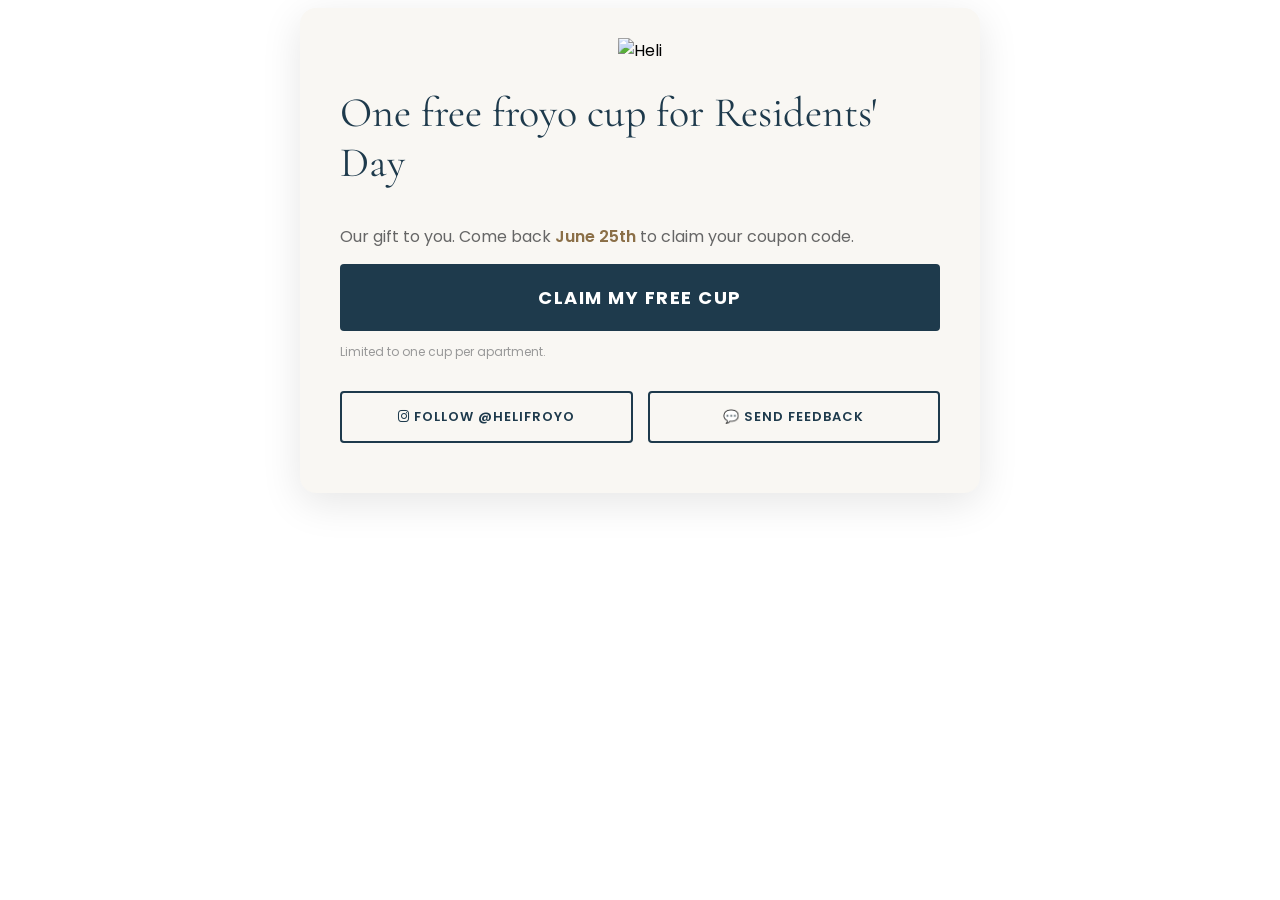
==== gio/index.html @ 7368ca88 "Rename index.html to gio/index.html" ====
<!DOCTYPE html>
<html lang="en">
<head>
    <meta charset="UTF-8">
    <meta name="viewport" content="width=device-width, initial-scale=1.0">
    <title>Claim Your Free Heli Cup - Residents' Day</title>
    <script src="https://cdn.tailwindcss.com"></script>
    <link href="https://cdnjs.cloudflare.com/ajax/libs/font-awesome/6.4.0/css/all.min.css" rel="stylesheet">
    <style>
        @import url('https://fonts.googleapis.com/css2?family=Cormorant+Garamond:wght@400;500;600;700&family=Poppins:wght@400;500;600;700&display=swap');

        * {
            font-family: 'Poppins', sans-serif;
        }

        h1, h2, h3, .heading {
            font-family: 'Cormorant Garamond', serif;
        }

        .striped-bg {
            background-image: url('striped-bg.png');
            background-size: cover;
            background-position: center;
            background-repeat: repeat;
        }

        .btn-primary {
            background-color: #1e3a4c;
            color: white;
            padding: 18px 40px;
            font-size: 16px;
            font-weight: 700;
            text-transform: uppercase;
            letter-spacing: 1.5px;
            transition: all 0.3s ease;
            border: none;
            cursor: pointer;
            border-radius: 4px;
            width: 100%;
            max-width: 100%;
        }

        .btn-primary:hover {
            background-color: #2a4f63;
            transform: translateY(-3px);
            box-shadow: 0 8px 20px rgba(30, 58, 76, 0.3);
        }

        .btn-secondary {
            background-color: transparent;
            color: #1e3a4c;
            padding: 14px 32px;
            font-size: 13px;
            font-weight: 600;
            text-transform: uppercase;
            letter-spacing: 1px;
            border: 2px solid #1e3a4c;
            cursor: pointer;
            transition: all 0.3s;
            border-radius: 4px;
            width: 100%;
        }

        .btn-secondary:hover {
            background-color: #1e3a4c;
            color: white;
        }

        .modal {
            display: none;
            position: fixed;
            z-index: 50;
            left: 0;
            top: 0;
            width: 100%;
            height: 100%;
            background-color: rgba(0, 0, 0, 0.5);
            animation: fadeIn 0.3s;
        }

        .modal.show {
            display: flex;
            align-items: center;
            justify-content: center;
        }

        @keyframes fadeIn {
            from { opacity: 0; }
            to { opacity: 1; }
        }

        @keyframes slideUp {
            from {
                opacity: 0;
                transform: translateY(30px);
            }
            to {
                opacity: 1;
                transform: translateY(0);
            }
        }

        @keyframes popIn {
            0% {
                opacity: 0;
                transform: scale(0.5);
            }
            50% {
                transform: scale(1.05);
            }
            100% {
                opacity: 1;
                transform: scale(1);
            }
        }

        .modal-content {
            background-color: white;
            padding: 40px;
            border-radius: 12px;
            width: 90%;
            max-width: 500px;
            box-shadow: 0 20px 60px rgba(0, 0, 0, 0.3);
            animation: slideUp 0.4s ease-out;
        }

        .thank-you-popup {
            position: fixed;
            top: 50%;
            left: 50%;
            transform: translate(-50%, -50%);
            z-index: 1000;
            animation: popIn 0.6s cubic-bezier(0.34, 1.56, 0.64, 1);
            display: none !important;
        }

        .thank-you-popup.show {
            display: flex !important;
        }

        .thank-you-card {
            background: linear-gradient(135deg, #1e3a4c 0%, #2a4f63 100%);
            color: white;
            padding: 50px;
            border-radius: 16px;
            text-align: center;
            max-width: 400px;
            box-shadow: 0 30px 80px rgba(30, 58, 76, 0.4);
        }

        .thank-you-card h2 {
            font-size: 48px;
            margin-bottom: 20px;
            color: white;
        }

        .thank-you-card p {
            font-size: 18px;
            line-height: 1.6;
            margin-bottom: 15px;
        }

        .thank-you-emoji {
            font-size: 60px;
            margin: 20px 0;
            display: block;
        }

        .form-group {
            margin-bottom: 20px;
        }

        .form-group label {
            display: block;
            margin-bottom: 8px;
            font-weight: 600;
            color: #1e3a4c;
            font-size: 14px;
        }

        .form-group input,
        .form-group textarea {
            width: 100%;
            padding: 12px;
            border: 2px solid #e0e0e0;
            border-radius: 6px;
            font-family: 'Poppins', sans-serif;
            font-size: 14px;
            transition: border-color 0.3s;
        }

        .form-group input:focus,
        .form-group textarea:focus {
            outline: none;
            border-color: #1e3a4c;
            box-shadow: 0 0 0 3px rgba(30, 58, 76, 0.1);
        }

        .checkbox-group {
            display: flex;
            align-items: flex-start;
            gap: 12px;
            margin-bottom: 20px;
        }

        .checkbox-group input[type="checkbox"] {
            width: 20px;
            height: 20px;
            margin-top: 2px;
            cursor: pointer;
        }

        .checkbox-group label {
            margin: 0;
            font-size: 13px;
            line-height: 1.5;
            cursor: pointer;
        }

        .star-rating {
            display: flex;
            gap: 15px;
            font-size: 40px;
            margin: 20px 0;
        }

        .star-rating input {
            display: none;
        }

        .star-rating label {
            cursor: pointer;
            color: #ccc;
            transition: color 0.2s;
            margin: 0;
        }

        .star-rating label:hover,
        .star-rating input:checked + label {
            color: #ffc107;
        }

        .modal-close {
            float: right;
            font-size: 28px;
            font-weight: bold;
            color: #aaa;
            cursor: pointer;
            border: none;
            background: none;
            padding: 0;
            width: 30px;
            height: 30px;
            display: flex;
            align-items: center;
            justify-content: center;
        }

        .modal-close:hover {
            color: #000;
        }

        .modal-title {
            font-family: 'Cormorant Garamond', serif;
            font-size: 32px;
            color: #1e3a4c;
            margin: 0 0 20px 0;
            clear: both;
        }

        .button-group {
            display: grid;
            grid-template-columns: 1fr 1fr;
            gap: 15px;
            margin-top: 30px;
        }

        .button-group.full {
            grid-template-columns: 1fr;
        }

        @media (max-width: 640px) {
            .button-group {
                grid-template-columns: 1fr;
            }

            .modal-content {
                padding: 30px 20px;
                width: 95%;
            }

            .thank-you-card {
                padding: 20px 16px !important;
                max-width: 85vw !important;
                width: 85vw;
            }

            .thank-you-card h2 {
                font-size: 26px !important;
                margin-bottom: 12px !important;
            }

            .thank-you-card p {
                font-size: 13px !important;
                line-height: 1.4 !important;
                margin-bottom: 10px !important;
            }

            .thank-you-emoji {
                font-size: 44px !important;
                margin: 10px 0 !important;
            }

            .thank-you-card .button-group {
                margin-top: 15px !important;
                gap: 8px !important;
            }

            .thank-you-card .btn-secondary {
                padding: 10px 16px !important;
                font-size: 11px !important;
            }
        }

        .hero-heading {
            font-size: 42px;
            color: #1e3a4c;
            font-weight: 400;
            line-height: 1.2;
            font-family: 'Cormorant Garamond', serif;
        }

        .subheading {
            font-size: 16px;
            color: #666;
            line-height: 1.6;
            margin-bottom: 15px;
        }

        .highlight {
            color: #8b6f47;
            font-weight: 600;
        }

        .restrictions {
            background-color: #f5f5f5;
            padding: 20px;
            border-radius: 8px;
            margin: 20px 0;
            font-size: 13px;
            color: #555;
            line-height: 1.6;
        }

        .restrictions strong {
            color: #1e3a4c;
        }

        .content-box {
            background-color: #f9f7f3;
            border-radius: 16px;
            padding: 30px 40px 50px 40px;
            max-width: 600px;
            margin: 0 auto;
            box-shadow: 0 10px 40px rgba(0, 0, 0, 0.1);
        }

        .logo-container {
            display: flex;
            justify-content: center;
            align-items: center;
            margin-bottom: -10px;
            width: 100%;
        }

        .logo-container img {
            height: auto;
            max-width: 100%;
            max-height: 160px;
            display: block;
            object-fit: contain;
        }

        @media (max-width: 640px) {
            .content-box {
                padding: 40px 25px;
                border-radius: 12px;
            }

            .logo-container {
                margin-bottom: 30px;
            }

            .logo-container img {
                height: 100px;
            }
        }
    </style>
</head>
<body class="bg-white">
    <!-- Main Section -->
    <section class="striped-bg py-16 px-4 sm:py-24 sm:px-0">
        <div class="content-box">
            <!-- Logo -->
            <div class="logo-container">
                <img src="logo.png" alt="Heli">
            </div>

            <!-- Content -->
            <div class="text-center">
                <h1 class="hero-heading mb-6">
                    One free froyo cup for Residents' Day
                </h1>

                <p class="subheading mb-6">
                    Our gift to you. Come back <span class="highlight">June 25th</span> to claim your coupon code.
                </p>

                <div id="claimButtonContainer">
                    <button class="btn-primary mb-6" onclick="openClaimModal()" style="font-size: 18px; padding: 20px 40px;">
                        Claim My Free Cup
                    </button>
                    <p style="font-size: 12px; color: #999; line-height: 1.5; margin-bottom: 30px;">
                        Limited to one cup per apartment.
                    </p>
                </div>

                <div id="comingSoonContainer" style="display: none; margin-bottom: 30px;">
                    <p style="font-size: 13px; color: #999; line-height: 1.6;">
                        *Limited to one free cup per apartment.
                    </p>
                </div>

                <div class="button-group">
                    <button class="btn-secondary" onclick="window.open('https://instagram.com/helifroyo', '_blank')">
                        <i class="fab fa-instagram"></i> Follow @helifroyo
                    </button>
                    <button class="btn-secondary" onclick="openFeedbackModal()">
                        💬 Send Feedback
                    </button>
                </div>
            </div>
        </div>
    </section>

    <!-- Claim Cup Modal -->
    <div id="claimModal" class="modal">
        <div class="modal-content">
            <button class="modal-close" onclick="closeClaimModal()">&times;</button>
            <h2 class="modal-title">Free Froyo Cup On Us!</h2>
            <p class="subheading" style="margin-bottom: 25px; font-size: 14px;">Enter your details below so we can reserve your Residents' Day coupon code.</p>
            <form id="claimForm" onsubmit="handleClaimSubmit(event)">
                <div class="form-group">
                    <label for="name">Name *</label>
                    <input type="text" id="name" name="name" required>
                </div>

                <div class="form-group">
                    <label for="apartment">Apartment Number *</label>
                    <input type="text" id="apartment" name="apartment" required>
                </div>

                <div class="form-group">
                    <label for="email">Email *</label>
                    <input type="email" id="email" name="email" required>
                </div>

                <div class="form-group">
                    <label for="phone">Phone</label>
                    <input type="tel" id="phone" name="phone" placeholder="(555) 123-4567">
                </div>

                <div class="checkbox-group">
                    <input type="checkbox" id="consent" name="consent" required>
                    <label for="consent">
                        Yes, send me my coupon code and future Heli updates by email or text.
                        <span style="display: block; font-style: italic; color: #999; font-size: 12px; margin-top: 5px;">You can opt out anytime. Your code will be valid for one free cup only.</span>
                    </label>
                </div>

                <button type="submit" class="btn-primary">Reserve My Free Cup</button>

                <p style="font-size: 12px; color: #999; line-height: 1.5; margin-top: 20px;">
                    Limited to one free cup per apartment. Coupon codes will be sent on June 25th and will be valid for one week.
                </p>
            </form>
        </div>
    </div>

    <!-- Feedback Modal -->
    <div id="feedbackModal" class="modal">
        <div class="modal-content">
            <button class="modal-close" onclick="closeFeedbackModal()">&times;</button>
            <h2 class="modal-title">Help Us Get Better</h2>
            <form id="feedbackForm" onsubmit="handleFeedbackSubmit(event)">
                <div class="form-group">
                    <label>How would you rate Heli? *</label>
                    <div class="star-rating" id="starRating">
                        <input type="radio" id="star5" name="rating" value="5" required>
                        <label for="star5">★</label>
                        <input type="radio" id="star4" name="rating" value="4">
                        <label for="star4">★</label>
                        <input type="radio" id="star3" name="rating" value="3">
                        <label for="star3">★</label>
                        <input type="radio" id="star2" name="rating" value="2">
                        <label for="star2">★</label>
                        <input type="radio" id="star1" name="rating" value="1">
                        <label for="star1">★</label>
                    </div>
                </div>

                <div class="form-group">
                    <label for="comment">Your Feedback</label>
                    <textarea id="comment" name="comment" rows="4" placeholder="What did you love? What could we improve?"></textarea>
                </div>

                <div class="form-group">
                    <label for="feedbackEmail">Email *</label>
                    <input type="email" id="feedbackEmail" name="feedbackEmail" required>
                </div>

                <button type="submit" class="btn-primary">Send Feedback</button>
            </form>
        </div>
    </div>

    <!-- Thank You Popup - Claim -->
    <div id="thankYouPopup" class="thank-you-popup">
        <div class="thank-you-card">
            <span class="thank-you-emoji">🎉</span>
            <h2>You're on the list</h2>
            <p>Your free Heli cup has been reserved.</p>
            <p style="font-size: 14px; margin-top: 20px; line-height: 1.6;">
                We'll send your coupon code on Residents' Day, June 25th. Once you receive it, enter the code at the Heli machine to enjoy your free cup.
            </p>
            <p style="font-size: 14px; margin-top: 15px;">
                See you soon by the machine.
            </p>
            <div class="button-group" style="margin-top: 30px; gap: 10px;">
                <button class="btn-secondary" style="background-color: rgba(255,255,255,0.2); color: white; border-color: white;" onclick="window.open('https://instagram.com/helifroyo', '_blank')">
                    <i class="fab fa-instagram"></i> Follow @helifroyo
                </button>
                <button class="btn-secondary" style="background-color: rgba(255,255,255,0.2); color: white; border-color: white;" onclick="openFeedbackModal()">
                    💬 Leave Feedback
                </button>
            </div>
        </div>
    </div>

    <!-- Thank You Popup - Feedback -->
    <div id="feedbackThankYouPopup" class="thank-you-popup">
        <div class="thank-you-card">
            <span class="thank-you-emoji">❤️</span>
            <h2>Thank You!</h2>
            <p>Your feedback means everything to us.</p>
            <p>It's how we bring you the best Greek frozen yogurt, every time.</p>
        </div>
    </div>

    <script>
        // Check if claims are open (June 25th or later)
        const CLAIMS_OPEN_DATE = new Date(2026, 5, 25); // June 25, 2026 (month is 0-indexed)
        const today = new Date();
        today.setHours(0, 0, 0, 0);

        const isClaimsOpen = today >= CLAIMS_OPEN_DATE;

        // Show/hide appropriate content based on date
        if (isClaimsOpen) {
            document.getElementById('claimButtonContainer').style.display = 'block';
            document.getElementById('comingSoonContainer').style.display = 'none';
        } else {
            document.getElementById('claimButtonContainer').style.display = 'none';
            document.getElementById('comingSoonContainer').style.display = 'block';
        }

        // Google Forms - Claims Form
        const CLAIM_FORM_URL = 'https://docs.google.com/forms/d/e/1FAIpQLScuJeNz5xwPDkWX9hBqFyPaBV0wCf5IxqwB7SBuXdMpHwwGRg/formResponse';

        // Google Forms - Feedback Form
        const FEEDBACK_FORM_URL = 'https://docs.google.com/forms/d/e/1FAIpQLSfdZE4dZcW2EuP_e2PwzAIAOdNU1X1fu0-jY1BZ8DWP_BuUoQ/formResponse';

        // Modal Functions
        function openClaimModal() {
            document.getElementById('claimModal').classList.add('show');
            document.body.style.overflow = 'hidden';
        }

        function closeClaimModal() {
            document.getElementById('claimModal').classList.remove('show');
            document.body.style.overflow = 'auto';
            document.getElementById('claimForm').reset();
        }

        function openFeedbackModal() {
            document.getElementById('feedbackModal').classList.add('show');
            document.body.style.overflow = 'hidden';
        }

        function closeFeedbackModal() {
            document.getElementById('feedbackModal').classList.remove('show');
            document.body.style.overflow = 'auto';
            document.getElementById('feedbackForm').reset();
        }

        // Close modal when clicking outside
        window.onclick = function(event) {
            let claimModal = document.getElementById('claimModal');
            let feedbackModal = document.getElementById('feedbackModal');

            if (event.target == claimModal) {
                closeClaimModal();
            }
            if (event.target == feedbackModal) {
                closeFeedbackModal();
            }
        }

        // Form Submissions
        function handleClaimSubmit(event) {
            event.preventDefault();

            const formData = new FormData(document.getElementById('claimForm'));
            const data = {
                'entry.876818892': formData.get('name'),
                'entry.1240160696': formData.get('apartment'),
                'entry.2127206558': formData.get('email'),
                'entry.385193803': formData.get('phone') || '',
                'entry.2032772615': formData.get('consent') ? 'Yes' : 'No'
            };

            // Send to Google Sheets via fetch
            fetch(CLAIM_FORM_URL, {
                method: 'POST',
                mode: 'no-cors',
                headers: {
                    'Content-Type': 'application/x-www-form-urlencoded'
                },
                body: new URLSearchParams(data)
            }).then(() => {
                showThankYouPopup('thankYouPopup', 'claimModal');
            }).catch(error => {
                console.log('Data submitted (cors mode):', data);
                showThankYouPopup('thankYouPopup', 'claimModal');
            });
        }

        function handleFeedbackSubmit(event) {
            event.preventDefault();

            const formData = new FormData(document.getElementById('feedbackForm'));
            const data = {
                'entry.1386650122': formData.get('rating'),
                'entry.588368669': formData.get('comment') || '',
                'entry.1476033335': formData.get('feedbackEmail')
            };

            console.log('Submitting feedback:', data);
            console.log('Form URL:', FEEDBACK_FORM_URL);

            fetch(FEEDBACK_FORM_URL, {
                method: 'POST',
                mode: 'no-cors',
                headers: {
                    'Content-Type': 'application/x-www-form-urlencoded'
                },
                body: new URLSearchParams(data)
            }).then(response => {
                console.log('Feedback submission successful');
                showThankYouPopup('feedbackThankYouPopup', 'feedbackModal');
            }).catch(error => {
                console.log('Feedback submission error:', error);
                console.log('Data:', data);
                showThankYouPopup('feedbackThankYouPopup', 'feedbackModal');
            });
        }

        function showThankYouPopup(popupId, modalToClose) {
            // Close the form modal
            document.getElementById(modalToClose).classList.remove('show');
            document.body.style.overflow = 'auto';

            // Show thank you popup
            const popup = document.getElementById(popupId);
            popup.classList.add('show');

            // Auto-hide after 8 seconds
            setTimeout(() => {
                popup.classList.remove('show');

                // Reset forms
                if (modalToClose === 'claimModal') {
                    document.getElementById('claimForm').reset();
                } else {
                    document.getElementById('feedbackForm').reset();
                }
            }, 8000);
        }

        // Star rating interaction
        const starLabels = document.querySelectorAll('#starRating label');
        starLabels.forEach(label => {
            label.addEventListener('click', function() {
                // Visual feedback
            });
        });
    </script>
</body>
</html>
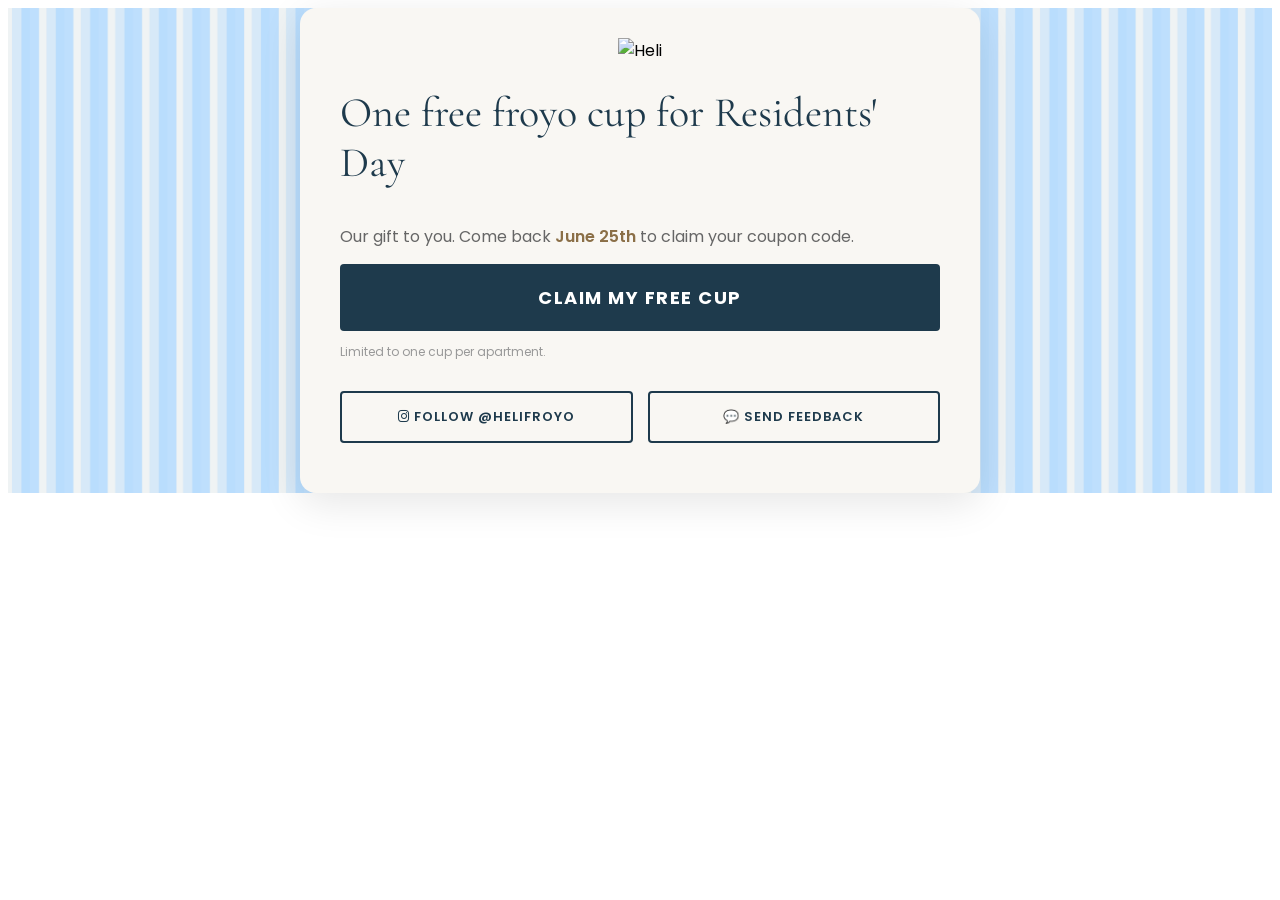
==== commit d0e645c4: "Add files via upload" ====
--- a/gio/index.html
+++ b/gio/index.html
@@ -531,7 +531,7 @@
             <h2>You're on the list</h2>
             <p>Your free Heli cup has been reserved.</p>
             <p style="font-size: 14px; margin-top: 20px; line-height: 1.6;">
-                We'll send your coupon code on Residents' Day, June 25th. Once you receive it, enter the code at the Heli machine to enjoy your free cup.
+                Check your email — your coupon code is on its way. Enter it at the Heli machine to enjoy your free Greek frozen yogurt.
             </p>
             <p style="font-size: 14px; margin-top: 15px;">
                 See you soon by the machine.
@@ -577,6 +577,9 @@
         // Google Forms - Claims Form
         const CLAIM_FORM_URL = 'https://docs.google.com/forms/d/e/1FAIpQLScuJeNz5xwPDkWX9hBqFyPaBV0wCf5IxqwB7SBuXdMpHwwGRg/formResponse';
 
+        // Apps Script — sends formatted confirmation email immediately on submission
+        const APPS_SCRIPT_URL = 'https://script.google.com/macros/s/AKfycbxxDg0S5l9h8YN3bs0buT8rsFo3kTCFvhYq_2dQWusZjNDaewIwLizdWkA0JTnyMcUOdQ/exec';
+
         // Google Forms - Feedback Form
         const FEEDBACK_FORM_URL = 'https://docs.google.com/forms/d/e/1FAIpQLSfdZE4dZcW2EuP_e2PwzAIAOdNU1X1fu0-jY1BZ8DWP_BuUoQ/formResponse';
 
@@ -621,28 +624,35 @@
             event.preventDefault();
 
             const formData = new FormData(document.getElementById('claimForm'));
-            const data = {
-                'entry.876818892': formData.get('name'),
-                'entry.1240160696': formData.get('apartment'),
-                'entry.2127206558': formData.get('email'),
-                'entry.385193803': formData.get('phone') || '',
-                'entry.2032772615': formData.get('consent') ? 'Yes' : 'No'
-            };
-
-            // Send to Google Sheets via fetch
+            const name      = formData.get('name');
+            const email     = formData.get('email');
+            const apartment = formData.get('apartment');
+            const phone     = formData.get('phone') || '';
+            const consent   = formData.get('consent') ? 'Yes' : 'No';
+
+            // 1. Save to Google Sheets via Google Forms
             fetch(CLAIM_FORM_URL, {
                 method: 'POST',
                 mode: 'no-cors',
-                headers: {
-                    'Content-Type': 'application/x-www-form-urlencoded'
-                },
-                body: new URLSearchParams(data)
-            }).then(() => {
-                showThankYouPopup('thankYouPopup', 'claimModal');
-            }).catch(error => {
-                console.log('Data submitted (cors mode):', data);
-                showThankYouPopup('thankYouPopup', 'claimModal');
+                headers: { 'Content-Type': 'application/x-www-form-urlencoded' },
+                body: new URLSearchParams({
+                    'entry.876818892': name,
+                    'entry.1240160696': apartment,
+                    'entry.2127206558': email,
+                    'entry.385193803': phone,
+                    'entry.2032772615': consent
+                })
             });
+
+            // 2. Send formatted confirmation email via Apps Script
+            fetch(APPS_SCRIPT_URL, {
+                method: 'POST',
+                headers: { 'Content-Type': 'application/x-www-form-urlencoded' },
+                body: new URLSearchParams({ name, email, apartment, phone })
+            }).catch(err => console.warn('Email script error:', err));
+
+            // 3. Show thank-you popup immediately
+            showThankYouPopup('thankYouPopup', 'claimModal');
         }
 
         function handleFeedbackSubmit(event) {
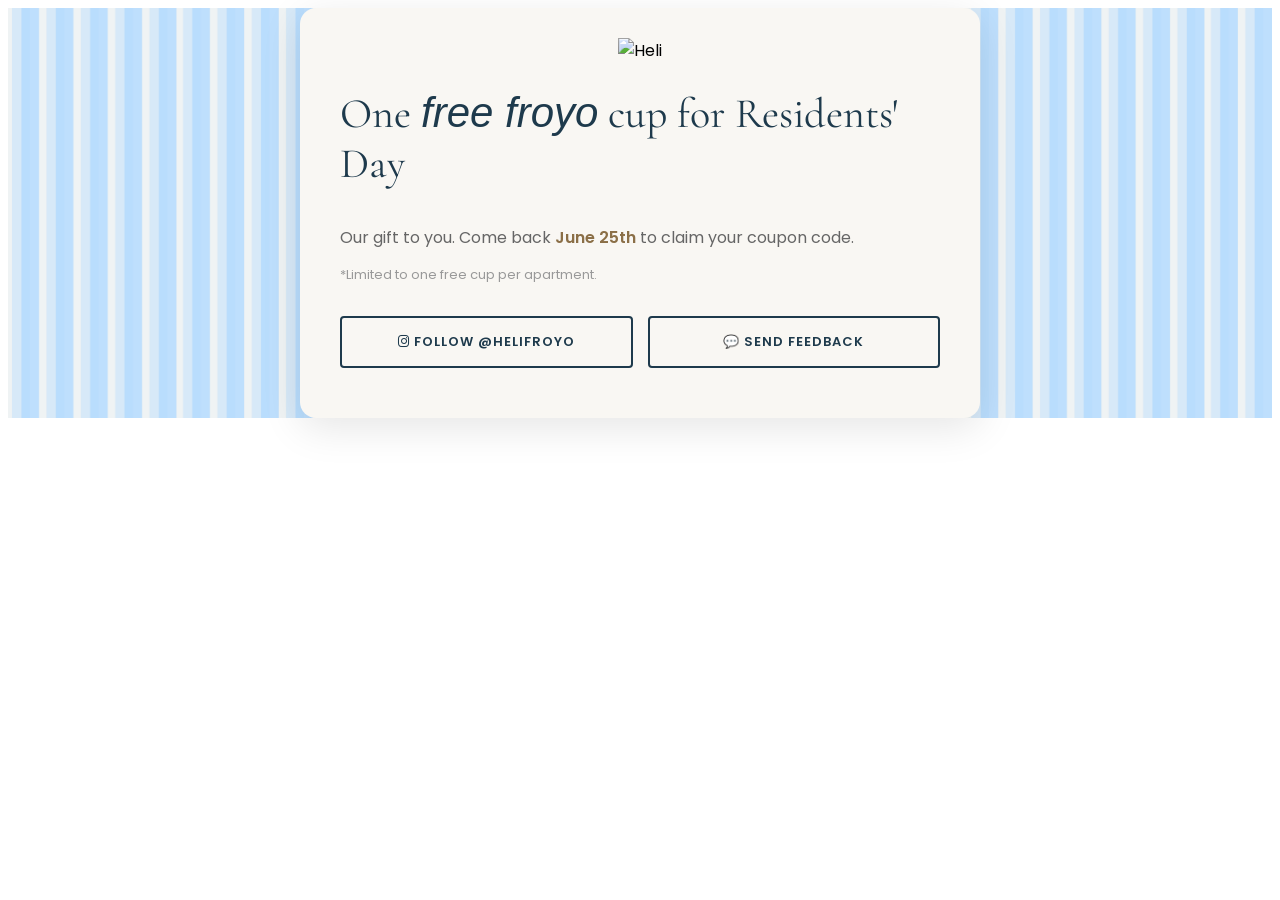
==== commit 1109bc15: "free froyo fix.html" ====
--- a/gio/index.html
+++ b/gio/index.html
@@ -409,7 +409,7 @@
             <!-- Content -->
             <div class="text-center">
                 <h1 class="hero-heading mb-6">
-                    One free froyo cup for Residents' Day
+                    One <em>free froyo</em> cup for Residents' Day
                 </h1>
 
                 <p class="subheading mb-6">
@@ -448,7 +448,7 @@
         <div class="modal-content">
             <button class="modal-close" onclick="closeClaimModal()">&times;</button>
             <h2 class="modal-title">Free Froyo Cup On Us!</h2>
-            <p class="subheading" style="margin-bottom: 25px; font-size: 14px;">Enter your details below so we can reserve your Residents' Day coupon code.</p>
+            <p class="subheading" style="margin-bottom: 25px; font-size: 14px;">Enter your details below so we can send you your Residents' Day coupon code.</p>
             <form id="claimForm" onsubmit="handleClaimSubmit(event)">
                 <div class="form-group">
                     <label for="name">Name *</label>
@@ -478,7 +478,7 @@
                     </label>
                 </div>
 
-                <button type="submit" class="btn-primary">Reserve My Free Cup</button>
+                <button type="submit" class="btn-primary">Get My Free Cup</button>
 
                 <p style="font-size: 12px; color: #999; line-height: 1.5; margin-top: 20px;">
                     Limited to one free cup per apartment. Coupon codes will be sent on June 25th and will be valid for one week.
@@ -536,6 +536,9 @@
             <p style="font-size: 14px; margin-top: 15px;">
                 See you soon by the machine.
             </p>
+            <p style="font-size: 12px; margin-top: 10px; opacity: 0.75;">
+                Don't see the email? Check your spam folder.
+            </p>
             <div class="button-group" style="margin-top: 30px; gap: 10px;">
                 <button class="btn-secondary" style="background-color: rgba(255,255,255,0.2); color: white; border-color: white;" onclick="window.open('https://instagram.com/helifroyo', '_blank')">
                     <i class="fab fa-instagram"></i> Follow @helifroyo
@@ -558,12 +561,13 @@
     </div>
 
     <script>
-        // Check if claims are open (June 25th or later)
-        const CLAIMS_OPEN_DATE = new Date(2026, 5, 25); // June 25, 2026 (month is 0-indexed)
+        // Claims open June 25, 2026 and close after that day (month is 0-indexed)
+        const CLAIMS_OPEN_DATE  = new Date(2026, 5, 25); // June 25, 2026
+        const CLAIMS_CLOSE_DATE = new Date(2026, 5, 26); // June 26, 2026
         const today = new Date();
         today.setHours(0, 0, 0, 0);
 
-        const isClaimsOpen = today >= CLAIMS_OPEN_DATE;
+        const isClaimsOpen = today >= CLAIMS_OPEN_DATE && today < CLAIMS_CLOSE_DATE;
 
         // Show/hide appropriate content based on date
         if (isClaimsOpen) {
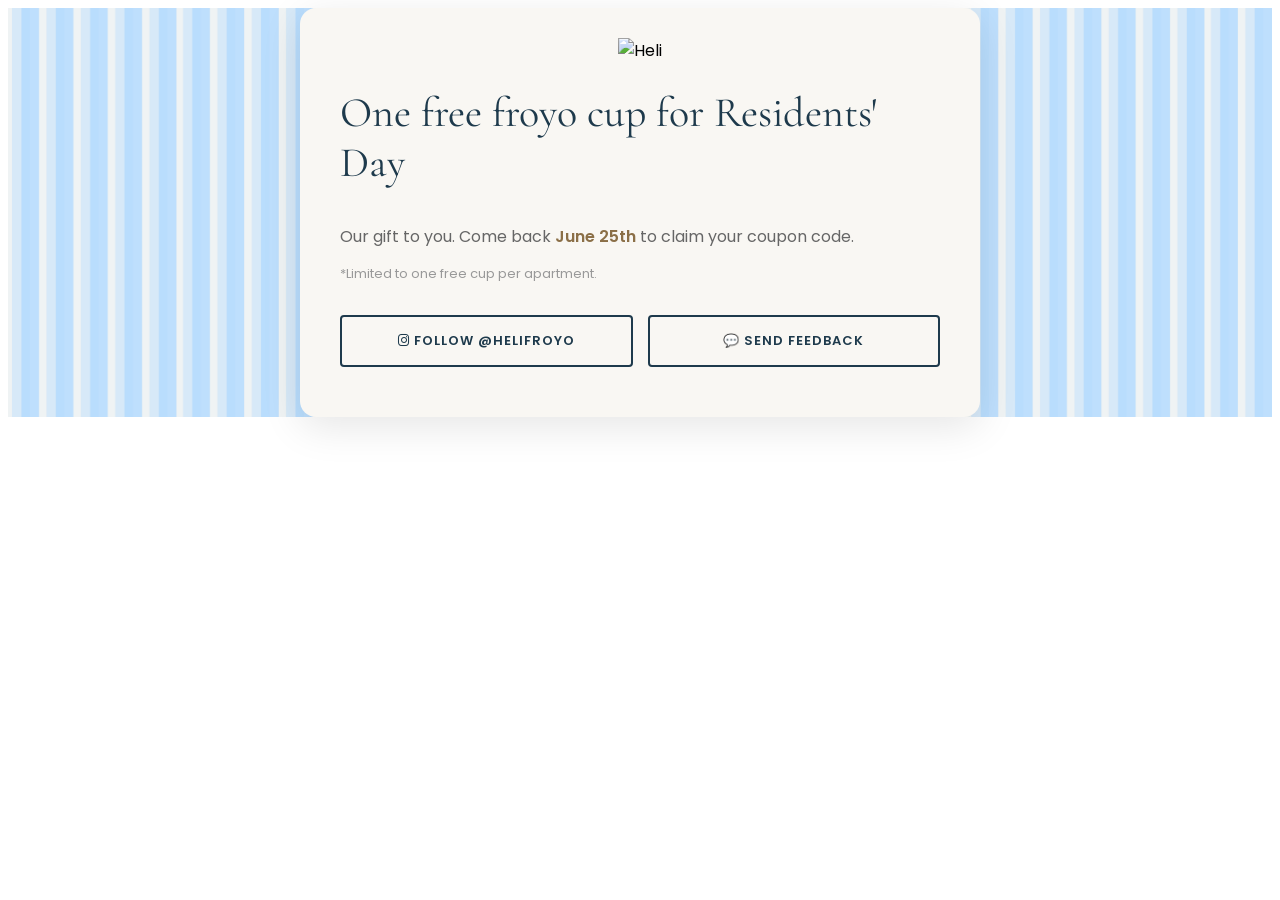
==== commit 2ab3b4e0: "fixed "free froyo" again.html" ====
--- a/gio/index.html
+++ b/gio/index.html
@@ -409,7 +409,7 @@
             <!-- Content -->
             <div class="text-center">
                 <h1 class="hero-heading mb-6">
-                    One <em>free froyo</em> cup for Residents' Day
+                    One free froyo cup for Residents' Day
                 </h1>
 
                 <p class="subheading mb-6">
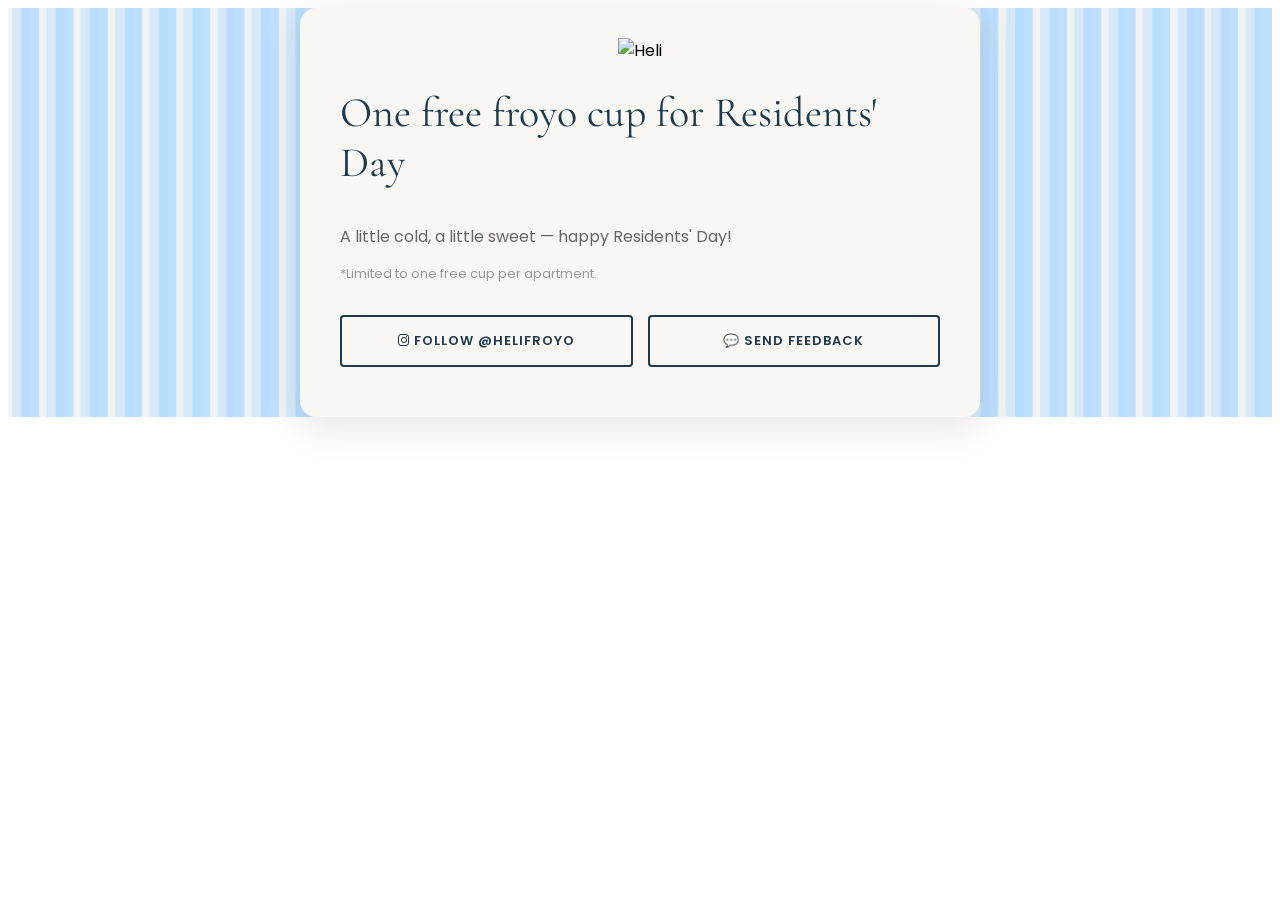
==== commit 131c92d1: "Update for June 25th message.html" ====
--- a/gio/index.html
+++ b/gio/index.html
@@ -413,7 +413,7 @@
                 </h1>
 
                 <p class="subheading mb-6">
-                    Our gift to you. Come back <span class="highlight">June 25th</span> to claim your coupon code.
+                    A little cold, a little sweet — happy Residents' Day!
                 </p>
 
                 <div id="claimButtonContainer">
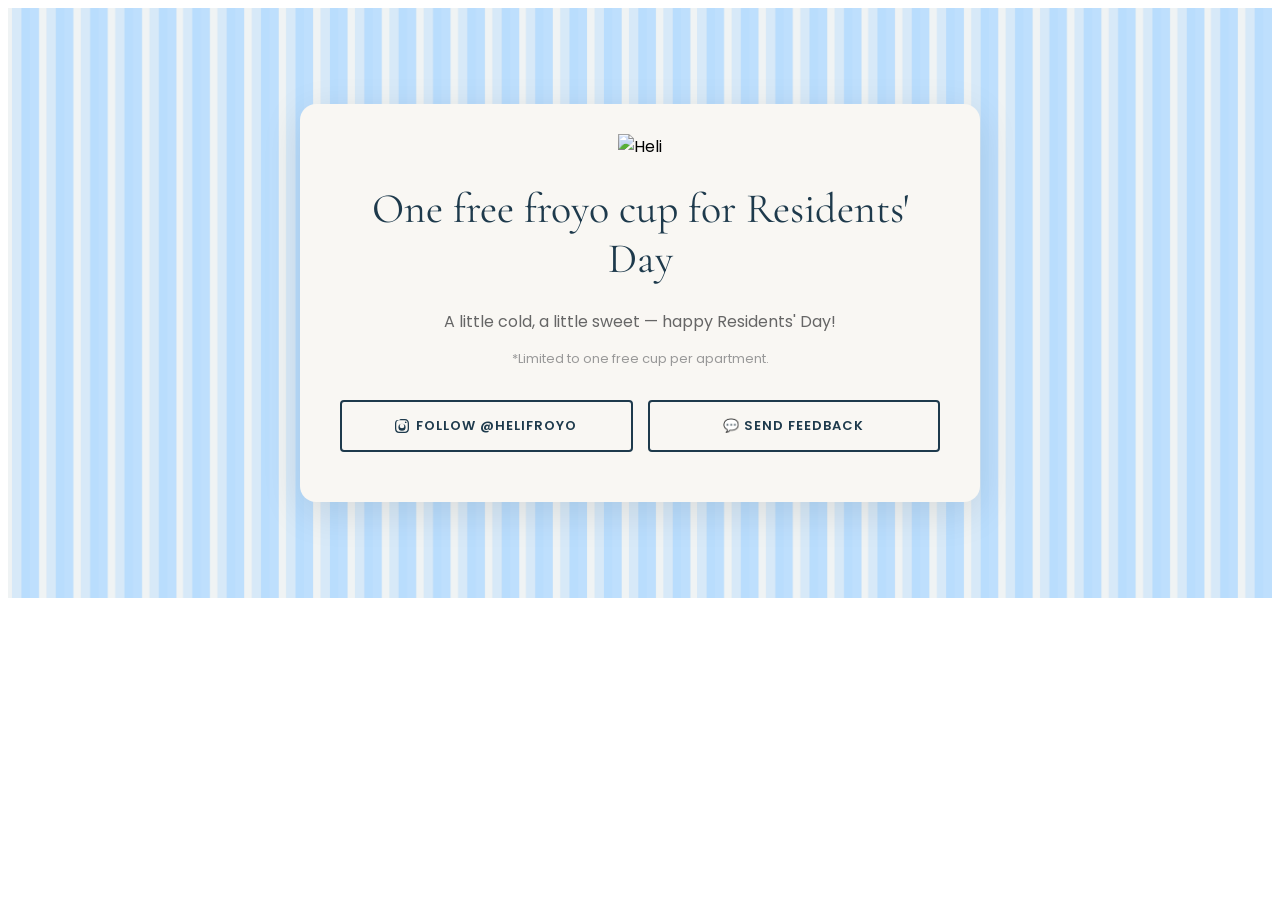
==== commit d9406320: "Add files via upload" ====
--- a/gio/index.html
+++ b/gio/index.html
@@ -4,10 +4,20 @@
     <meta charset="UTF-8">
     <meta name="viewport" content="width=device-width, initial-scale=1.0">
     <title>Claim Your Free Heli Cup - Residents' Day</title>
-    <script src="https://cdn.tailwindcss.com"></script>
-    <link href="https://cdnjs.cloudflare.com/ajax/libs/font-awesome/6.4.0/css/all.min.css" rel="stylesheet">
+    <link rel="preconnect" href="https://fonts.googleapis.com">
+    <link rel="preconnect" href="https://fonts.gstatic.com" crossorigin>
+    <link href="https://fonts.googleapis.com/css2?family=Cormorant+Garamond:wght@400;500;600;700&family=Poppins:wght@400;500;600;700&display=swap" rel="stylesheet">
     <style>
-        @import url('https://fonts.googleapis.com/css2?family=Cormorant+Garamond:wght@400;500;600;700&family=Poppins:wght@400;500;600;700&display=swap');
+        /* Tailwind utility replacements */
+        body { background-color: #ffffff; }
+        .text-center { text-align: center; }
+        .mb-6 { margin-bottom: 1.5rem; }
+        .py-16 { padding-top: 4rem; padding-bottom: 4rem; }
+        .px-4 { padding-left: 1rem; padding-right: 1rem; }
+        @media (min-width: 640px) {
+            .sm-py-24 { padding-top: 6rem; padding-bottom: 6rem; }
+            .sm-px-0  { padding-left: 0; padding-right: 0; }
+        }
 
         * {
             font-family: 'Poppins', sans-serif;
@@ -399,7 +409,7 @@
 </head>
 <body class="bg-white">
     <!-- Main Section -->
-    <section class="striped-bg py-16 px-4 sm:py-24 sm:px-0">
+    <section class="striped-bg py-16 px-4 sm-py-24 sm-px-0">
         <div class="content-box">
             <!-- Logo -->
             <div class="logo-container">
@@ -433,7 +443,7 @@
 
                 <div class="button-group">
                     <button class="btn-secondary" onclick="window.open('https://instagram.com/helifroyo', '_blank')">
-                        <i class="fab fa-instagram"></i> Follow @helifroyo
+                        <svg xmlns="http://www.w3.org/2000/svg" width="14" height="14" viewBox="0 0 24 24" fill="currentColor" style="vertical-align:middle;margin-right:3px"><path d="M12 2.163c3.204 0 3.584.012 4.85.07 3.252.148 4.771 1.691 4.919 4.919.058 1.265.069 1.645.069 4.849 0 3.205-.012 3.584-.069 4.849-.149 3.225-1.664 4.771-4.919 4.919-1.266.058-1.644.07-4.85.07-3.204 0-3.584-.012-4.849-.07-3.26-.149-4.771-1.699-4.919-4.92-.058-1.265-.07-1.644-.07-4.849 0-3.204.013-3.583.07-4.849.149-3.227 1.664-4.771 4.919-4.919C8.333.014 8.741 0 12 0zm0 0c-3.259 0-3.667.014-4.947.072C2.695.272.273 2.69.073 7.052.014 8.333 0 8.741 0 12c0 3.259.014 3.668.072 4.948.2 4.358 2.618 6.78 6.98 6.98C8.333 23.986 8.741 24 12 24c3.259 0 3.668-.014 4.948-.072 4.354-.2 6.782-2.618 6.979-6.98.059-1.28.073-1.689.073-4.948 0-3.259-.014-3.667-.072-4.947-.196-4.354-2.617-6.78-6.979-6.98C15.668.014 15.259 0 12 0zm0 5.838a6.162 6.162 0 100 12.324 6.162 6.162 0 000-12.324zM12 16a4 4 0 110-8 4 4 0 010 8zm6.406-11.845a1.44 1.44 0 100 2.881 1.44 1.44 0 000-2.881z"/></svg> Follow @helifroyo
                     </button>
                     <button class="btn-secondary" onclick="openFeedbackModal()">
                         💬 Send Feedback
@@ -541,7 +551,7 @@
             </p>
             <div class="button-group" style="margin-top: 30px; gap: 10px;">
                 <button class="btn-secondary" style="background-color: rgba(255,255,255,0.2); color: white; border-color: white;" onclick="window.open('https://instagram.com/helifroyo', '_blank')">
-                    <i class="fab fa-instagram"></i> Follow @helifroyo
+                    <svg xmlns="http://www.w3.org/2000/svg" width="14" height="14" viewBox="0 0 24 24" fill="currentColor" style="vertical-align:middle;margin-right:3px"><path d="M12 2.163c3.204 0 3.584.012 4.85.07 3.252.148 4.771 1.691 4.919 4.919.058 1.265.069 1.645.069 4.849 0 3.205-.012 3.584-.069 4.849-.149 3.225-1.664 4.771-4.919 4.919-1.266.058-1.644.07-4.85.07-3.204 0-3.584-.012-4.849-.07-3.26-.149-4.771-1.699-4.919-4.92-.058-1.265-.07-1.644-.07-4.849 0-3.204.013-3.583.07-4.849.149-3.227 1.664-4.771 4.919-4.919C8.333.014 8.741 0 12 0zm0 0c-3.259 0-3.667.014-4.947.072C2.695.272.273 2.69.073 7.052.014 8.333 0 8.741 0 12c0 3.259.014 3.668.072 4.948.2 4.358 2.618 6.78 6.98 6.98C8.333 23.986 8.741 24 12 24c3.259 0 3.668-.014 4.948-.072 4.354-.2 6.782-2.618 6.979-6.98.059-1.28.073-1.689.073-4.948 0-3.259-.014-3.667-.072-4.947-.196-4.354-2.617-6.78-6.979-6.98C15.668.014 15.259 0 12 0zm0 5.838a6.162 6.162 0 100 12.324 6.162 6.162 0 000-12.324zM12 16a4 4 0 110-8 4 4 0 010 8zm6.406-11.845a1.44 1.44 0 100 2.881 1.44 1.44 0 000-2.881z"/></svg> Follow @helifroyo
                 </button>
                 <button class="btn-secondary" style="background-color: rgba(255,255,255,0.2); color: white; border-color: white;" onclick="openFeedbackModal()">
                     💬 Leave Feedback
@@ -580,9 +590,6 @@
 
         // Google Forms - Claims Form
         const CLAIM_FORM_URL = 'https://docs.google.com/forms/d/e/1FAIpQLScuJeNz5xwPDkWX9hBqFyPaBV0wCf5IxqwB7SBuXdMpHwwGRg/formResponse';
-
-        // Apps Script — sends formatted confirmation email immediately on submission
-        const APPS_SCRIPT_URL = 'https://script.google.com/macros/s/AKfycbxxDg0S5l9h8YN3bs0buT8rsFo3kTCFvhYq_2dQWusZjNDaewIwLizdWkA0JTnyMcUOdQ/exec';
 
         // Google Forms - Feedback Form
         const FEEDBACK_FORM_URL = 'https://docs.google.com/forms/d/e/1FAIpQLSfdZE4dZcW2EuP_e2PwzAIAOdNU1X1fu0-jY1BZ8DWP_BuUoQ/formResponse';
@@ -648,14 +655,7 @@
                 })
             });
 
-            // 2. Send formatted confirmation email via Apps Script
-            fetch(APPS_SCRIPT_URL, {
-                method: 'POST',
-                headers: { 'Content-Type': 'application/x-www-form-urlencoded' },
-                body: new URLSearchParams({ name, email, apartment, phone })
-            }).catch(err => console.warn('Email script error:', err));
-
-            // 3. Show thank-you popup immediately
+            // 2. Show thank-you popup immediately
             showThankYouPopup('thankYouPopup', 'claimModal');
         }
 
